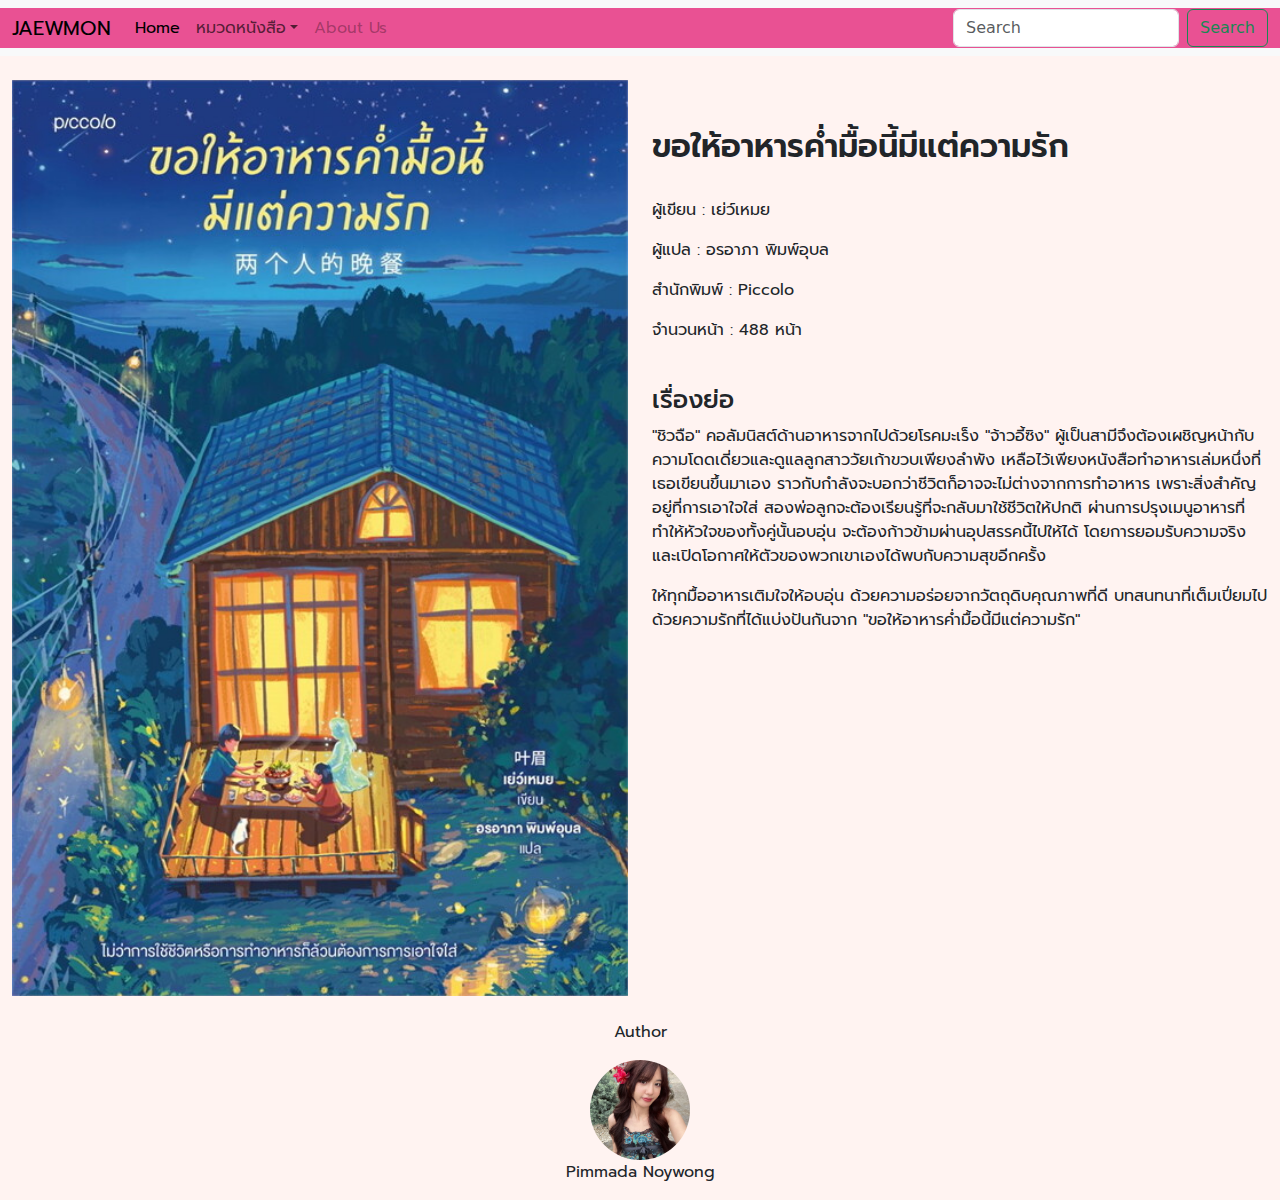
==== index2.html @ bf3cbb0e "ver.1" ====
<!doctype html>
<html lang="en">
  <head>
    <meta charset="utf-8">
    <meta name="viewport" content="width=device-width, initial-scale=1">
    <title>Bootstrap demo</title>
    <link href="https://cdn.jsdelivr.net/npm/bootstrap@5.3.3/dist/css/bootstrap.min.css" rel="stylesheet" integrity="sha384-QWTKZyjpPEjISv5WaRU9OFeRpok6YctnYmDr5pNlyT2bRjXh0JMhjY6hW+ALEwIH" crossorigin="anonymous">
    <link rel="stylesheet" href="css/style.css">
    <link rel="preconnect" href="https://fonts.googleapis.com">
    <link rel="preconnect" href="https://fonts.gstatic.com" crossorigin>
    <link href="https://fonts.googleapis.com/css2?family=Prompt:wght@100;400;500;600&display=swap" rel="stylesheet">
</head>

  <body>
   <div class="sticky-top"> 
    <nav class="navbar navbar-expand-lg bg-body-tertiary">
        <div class="container-fluid" style="background-color: #e95193"> 
          <a class="navbar-brand" href="#">JAEWMON</a>
          <button class="navbar-toggler" type="button" data-bs-toggle="collapse" data-bs-target="#navbarSupportedContent" aria-controls="navbarSupportedContent" aria-expanded="false" aria-label="Toggle navigation">
            <span class="navbar-toggler-icon"></span>
          </button>
          <div class="collapse navbar-collapse" id="navbarSupportedContent">
            <ul class="navbar-nav me-auto mb-2 mb-lg-0">
              <li class="nav-item">
                <a class="nav-link active" aria-current="page" href="http://127.0.0.1:5500/index3.html">Home</a>
              </li>
              <li class="nav-item dropdown">
                <a class="nav-link dropdown-toggle" href="#" role="button" data-bs-toggle="dropdown" aria-expanded="false">หมวดหนังสือ</a>
                <ul class="dropdown-menu">
                  <li><a class="dropdown-item" href="http://127.0.0.1:5500/index.html">นิยาย</a></li>
                  <li><a class="dropdown-item" href="http://127.0.0.1:5500/index2.html">วรรณกรรม</a></li>
                </ul>
              </li>
              <li class="nav-item">
                <a class="nav-link disabled" aria-disabled="true">About Us</a>
              </li>
            </ul>
            <form class="d-flex" role="search">
              <input class="form-control me-2" type="search" placeholder="Search" aria-label="Search">
              <button class="btn btn-outline-success" type="submit">Search</button>
            </form>
          </div>
        </div>
      </nav>
   </div>
<br>
   <div class="container-fluid">
	<div class="row">
		<div class="col-md-6">
			<img src="images/1000274985_front_XXXL.jpg" class="w-100" >
		</div>
		<div class="col-md-6">
        <br>
        <br>
			<h2>
				ขอให้อาหารคํ่ามื้อนี้มีแต่ความรัก
			</h2>
            <br>
            <p>
                ผู้เขียน : เย่ว์เหมย
            </p>
            <p>
                ผู้แปล : อรอาภา พิมพ์อุบล
            </p>
            <p>
                สำนักพิมพ์ : Piccolo
            </p>
            <p>
                จำนวนหน้า : 488 หน้า
            </p>
            <br>
            <h3>
             <small> เรื่องย่อ </small>   
            </h3>
			<p>
				"ชิวฉือ" คอลัมนิสต์ด้านอาหารจากไปด้วยโรคมะเร็ง "จ้าวอี้ซิง" ผู้เป็นสามีจึงต้องเผชิญหน้ากับความโดดเดี่ยวและดูแลลูกสาววัยเก้าขวบเพียงลำพัง เหลือไว้เพียงหนังสือทำอาหารเล่มหนึ่งที่เธอเขียนขึ้นมาเอง ราวกับกำลังจะบอกว่าชีวิตก็อาจจะไม่ต่างจากการทำอาหาร เพราะสิ่งสำคัญอยู่ที่การเอาใจใส่ สองพ่อลูกจะต้องเรียนรู้ที่จะกลับมาใช้ชีวิตให้ปกติ ผ่านการปรุงเมนูอาหารที่ทำให้หัวใจของทั้งคู่นั้นอบอุ่น จะต้องก้าวข้ามผ่านอุปสรรคนี้ไปให้ได้ โดยการยอมรับความจริงและเปิดโอกาศให้ตัวของพวกเขาเองได้พบกับความสุขอีกครั้ง
			</p>
            <P>ให้ทุกมื้ออาหารเติมใจให้อบอุ่น ด้วยความอร่อยจากวัตถุดิบคุณภาพที่ดี บทสนทนาที่เต็มเปี่ยมไปด้วยความรักที่ได้แบ่งปันกันจาก "ขอให้อาหารคํ่ามื้อนี้มีแต่ความรัก"

            </P>
		</div>
	</div>
</div>
<br>
<div class="row">
    <div class="col-md-12 text-center">
    <p>Author</p>
<img src="images/IMG_8100.PNG" width="100" height="100" class="rounded-circle">
<br>
<p>Pimmada Noywong</p>
</div>
</div>







    <script src="https://cdn.jsdelivr.net/npm/bootstrap@5.3.3/dist/js/bootstrap.bundle.min.js" integrity="sha384-YvpcrYf0tY3lHB60NNkmXc5s9fDVZLESaAA55NDzOxhy9GkcIdslK1eN7N6jIeHz" crossorigin="anonymous"></script>
  </body>
</html>
---- css/style.css ----
body{background-color: #FFF3F1;}
p {
    font-family: "Prompt", sans-serif;
    font-weight: 400;
    font-style: normal;
  }

a {
    font-family: "Prompt", sans-serif;
    font-weight: 400;
    font-style: normal;
  }
  
h2 {
    font-family: "Prompt", sans-serif;
    font-weight: 600;
    font-style: normal;
  }

h3 {
    font-family: "Prompt", sans-serif;
    font-weight: 500;
    font-style: normal;
  }
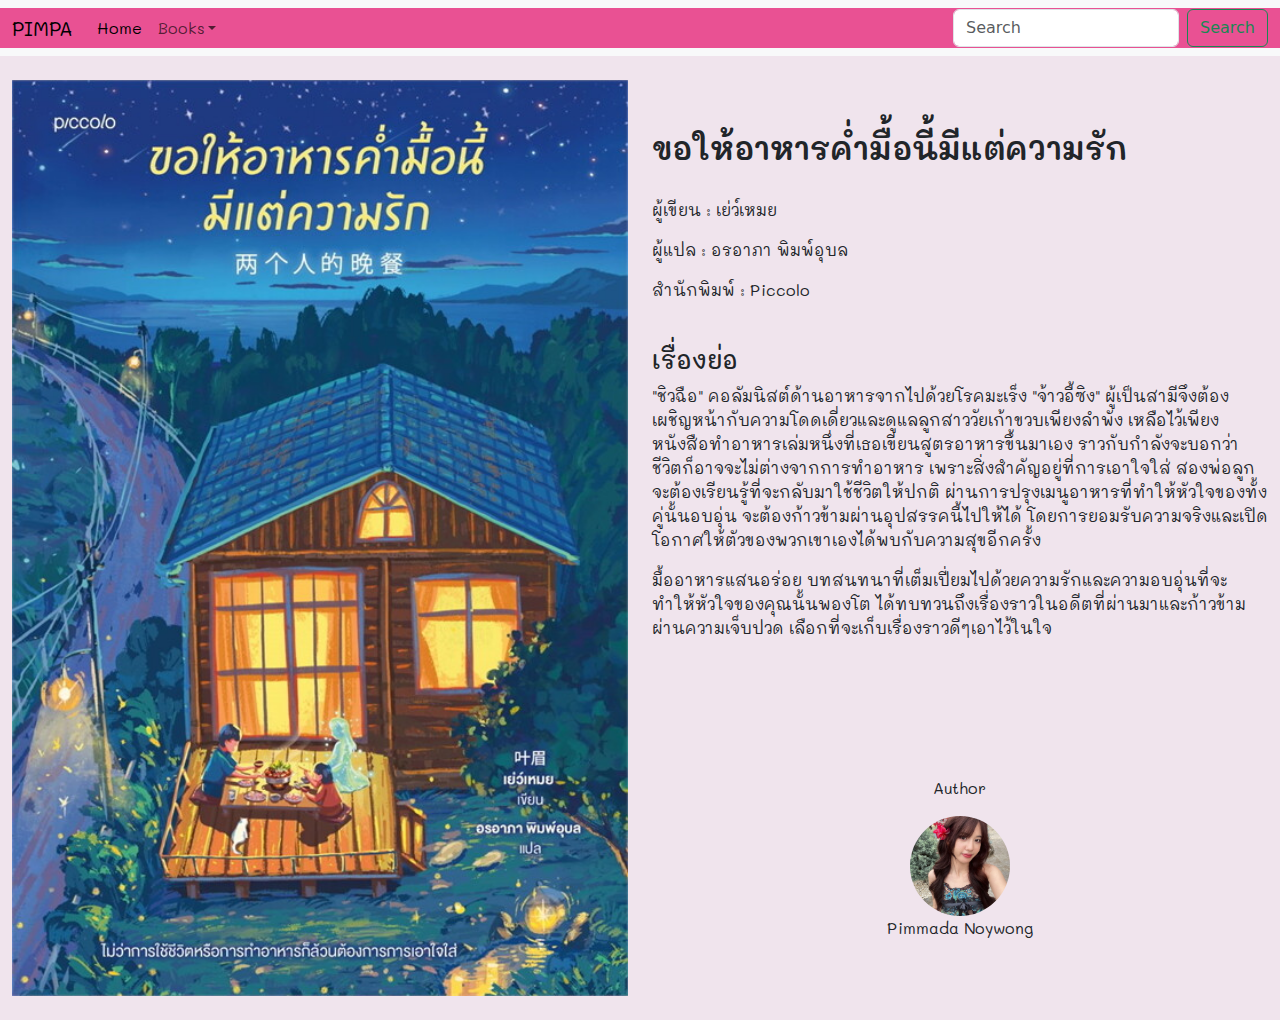
==== commit 2d2de354: "Add files via upload" ====
--- a/index2.html
+++ b/index2.html
@@ -3,36 +3,35 @@
   <head>
     <meta charset="utf-8">
     <meta name="viewport" content="width=device-width, initial-scale=1">
-    <title>Bootstrap demo</title>
+    <title>แนะนำหนังสือ "ขอให้อาหารคํ่ามื้อนี้มีแต่ความรัก" ความรักในสูตรอาหาร </title>
+    <meta name="keywords" content="หนังสือทำอาหาร, อาหารค่ำ, สูตรอาหาร, ความรักในอาหาร">
+    <meta name="description" content=""ขอให้อาหารคํ่ามื้อนี้มีแต่ความรัก" โดย เย่ว์เหมย เป็นหนังสือที่นำเสนอเรื่องราวการสร้างสรรค์อาหารที่ไม่เพียงแต่จะทำให้เราหิว แต่ยังสะท้อนความรักและความอบอุ่นในครอบครัว ผ่านบทเรียนการทำอาหารที่เรียบง่ายแต่เต็มไปด้วยคุณค่า โดยผู้เขียนได้แบ่งปันสูตรอาหารและเทคนิคที่สามารถทำตามได้ง่าย ๆ ที่บ้าน">
     <link href="https://cdn.jsdelivr.net/npm/bootstrap@5.3.3/dist/css/bootstrap.min.css" rel="stylesheet" integrity="sha384-QWTKZyjpPEjISv5WaRU9OFeRpok6YctnYmDr5pNlyT2bRjXh0JMhjY6hW+ALEwIH" crossorigin="anonymous">
     <link rel="stylesheet" href="css/style.css">
     <link rel="preconnect" href="https://fonts.googleapis.com">
     <link rel="preconnect" href="https://fonts.gstatic.com" crossorigin>
-    <link href="https://fonts.googleapis.com/css2?family=Prompt:wght@100;400;500;600&display=swap" rel="stylesheet">
+    <link href="https://fonts.googleapis.com/css2?family=Itim&family=Mali:wght@200;400;500;600&display=swap" rel="stylesheet">
 </head>
 
   <body>
    <div class="sticky-top"> 
     <nav class="navbar navbar-expand-lg bg-body-tertiary">
         <div class="container-fluid" style="background-color: #e95193"> 
-          <a class="navbar-brand" href="#">JAEWMON</a>
+          <a class="navbar-brand" href="#">PIMPA</a>
           <button class="navbar-toggler" type="button" data-bs-toggle="collapse" data-bs-target="#navbarSupportedContent" aria-controls="navbarSupportedContent" aria-expanded="false" aria-label="Toggle navigation">
             <span class="navbar-toggler-icon"></span>
           </button>
           <div class="collapse navbar-collapse" id="navbarSupportedContent">
             <ul class="navbar-nav me-auto mb-2 mb-lg-0">
               <li class="nav-item">
-                <a class="nav-link active" aria-current="page" href="http://127.0.0.1:5500/index3.html">Home</a>
+                <a class="nav-link active" aria-current="page" href="index3.html">Home</a>
               </li>
               <li class="nav-item dropdown">
-                <a class="nav-link dropdown-toggle" href="#" role="button" data-bs-toggle="dropdown" aria-expanded="false">หมวดหนังสือ</a>
+                <a class="nav-link dropdown-toggle" href="#" role="button" data-bs-toggle="dropdown" aria-expanded="false">Books</a>
                 <ul class="dropdown-menu">
-                  <li><a class="dropdown-item" href="http://127.0.0.1:5500/index.html">นิยาย</a></li>
-                  <li><a class="dropdown-item" href="http://127.0.0.1:5500/index2.html">วรรณกรรม</a></li>
+                  <li><a class="dropdown-item" href="index.html">คำสารภาพในคืนฆาตกรรม</a></li>
+                  <li><a class="dropdown-item" href="index2.html">ขอให้อาหารคํ่ามื้อนี้มีแต่ความรัก</a></li>
                 </ul>
-              </li>
-              <li class="nav-item">
-                <a class="nav-link disabled" aria-disabled="true">About Us</a>
               </li>
             </ul>
             <form class="d-flex" role="search">
@@ -65,31 +64,35 @@
             <p>
                 สำนักพิมพ์ : Piccolo
             </p>
-            <p>
-                จำนวนหน้า : 488 หน้า
-            </p>
             <br>
             <h3>
              <small> เรื่องย่อ </small>   
             </h3>
 			<p>
-				"ชิวฉือ" คอลัมนิสต์ด้านอาหารจากไปด้วยโรคมะเร็ง "จ้าวอี้ซิง" ผู้เป็นสามีจึงต้องเผชิญหน้ากับความโดดเดี่ยวและดูแลลูกสาววัยเก้าขวบเพียงลำพัง เหลือไว้เพียงหนังสือทำอาหารเล่มหนึ่งที่เธอเขียนขึ้นมาเอง ราวกับกำลังจะบอกว่าชีวิตก็อาจจะไม่ต่างจากการทำอาหาร เพราะสิ่งสำคัญอยู่ที่การเอาใจใส่ สองพ่อลูกจะต้องเรียนรู้ที่จะกลับมาใช้ชีวิตให้ปกติ ผ่านการปรุงเมนูอาหารที่ทำให้หัวใจของทั้งคู่นั้นอบอุ่น จะต้องก้าวข้ามผ่านอุปสรรคนี้ไปให้ได้ โดยการยอมรับความจริงและเปิดโอกาศให้ตัวของพวกเขาเองได้พบกับความสุขอีกครั้ง
+				"ชิวฉือ" คอลัมนิสต์ด้านอาหารจากไปด้วยโรคมะเร็ง "จ้าวอี้ซิง" ผู้เป็นสามีจึงต้องเผชิญหน้ากับความโดดเดี่ยวและดูแลลูกสาววัยเก้าขวบเพียงลำพัง เหลือไว้เพียงหนังสือทำอาหารเล่มหนึ่งที่เธอเขียนสูตรอาหารขึ้นมาเอง ราวกับกำลังจะบอกว่าชีวิตก็อาจจะไม่ต่างจากการทำอาหาร เพราะสิ่งสำคัญอยู่ที่การเอาใจใส่ สองพ่อลูกจะต้องเรียนรู้ที่จะกลับมาใช้ชีวิตให้ปกติ ผ่านการปรุงเมนูอาหารที่ทำให้หัวใจของทั้งคู่นั้นอบอุ่น จะต้องก้าวข้ามผ่านอุปสรรคนี้ไปให้ได้ โดยการยอมรับความจริงและเปิดโอกาศให้ตัวของพวกเขาเองได้พบกับความสุขอีกครั้ง
 			</p>
-            <P>ให้ทุกมื้ออาหารเติมใจให้อบอุ่น ด้วยความอร่อยจากวัตถุดิบคุณภาพที่ดี บทสนทนาที่เต็มเปี่ยมไปด้วยความรักที่ได้แบ่งปันกันจาก "ขอให้อาหารคํ่ามื้อนี้มีแต่ความรัก"
-
-            </P>
-		</div>
+            <P>มื้ออาหารแสนอร่อย บทสนทนาที่เต็มเปี่ยมไปด้วยความรักและความอบอุ่นที่จะทำให้หัวใจของคุณนั้นพองโต ได้ทบทวนถึงเรื่องราวในอดีตที่ผ่านมาและก้าวข้ามผ่านความเจ็บปวด เลือกที่จะเก็บเรื่องราวดีๆเอาไว้ในใจ </P>
+            <br>
+            <br>
+            <br>
+            <br>
+            <br>
+            <div class="row">
+              <div class="col-md-12 text-center">
+              <p>Author</p>
+          <img src="images/IMG_8100.PNG" width="100" height="100" class="rounded-circle">
+          <br>
+          <p>Pimmada Noywong</p>
+          </div>
+          </div>
+          </div>
+        </div>
+      </div>
+      <br>
+    </div>
 	</div>
 </div>
-<br>
-<div class="row">
-    <div class="col-md-12 text-center">
-    <p>Author</p>
-<img src="images/IMG_8100.PNG" width="100" height="100" class="rounded-circle">
-<br>
-<p>Pimmada Noywong</p>
-</div>
-</div>
+
 
 
 
--- a/css/style.css
+++ b/css/style.css
@@ -1,24 +1,25 @@
-body{background-color: #FFF3F1;}
+body{background-color: #f0e4ed}
 p {
-    font-family: "Prompt", sans-serif;
-    font-weight: 400;
-    font-style: normal;
-  }
+  font-family: "Mali", cursive;
+  font-weight: 400;
+  font-style: normal;
+}
 
 a {
-    font-family: "Prompt", sans-serif;
+    font-family: "Mali", cursive;
     font-weight: 400;
     font-style: normal;
   }
   
 h2 {
-    font-family: "Prompt", sans-serif;
+    font-family: "Mali", cursive;
     font-weight: 600;
     font-style: normal;
   }
 
 h3 {
-    font-family: "Prompt", sans-serif;
+    font-family: "Mali", cursive;
     font-weight: 500;
     font-style: normal;
-  }+  }
+  